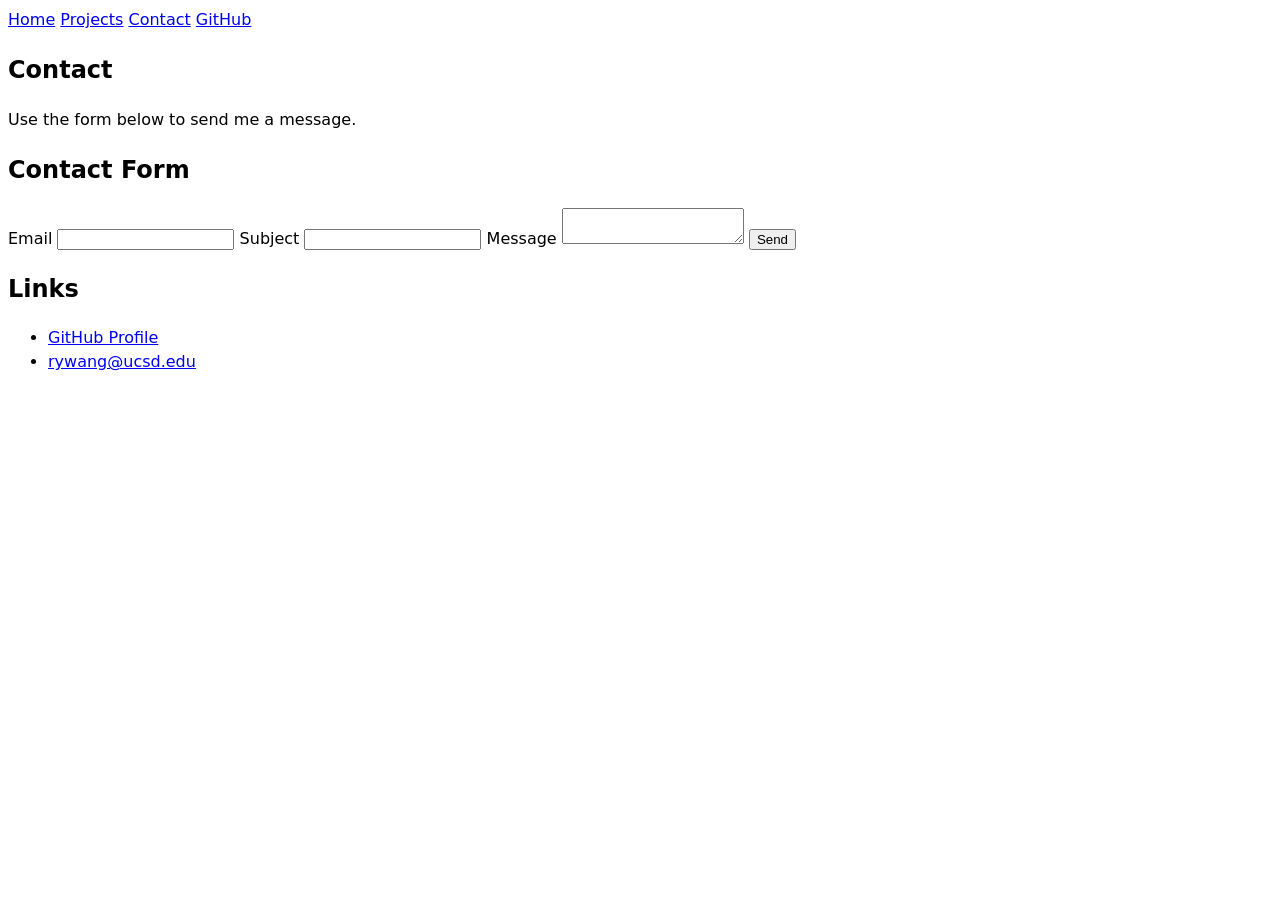
==== contact/index.html @ 393e503b "Add semantic structure to site pages" ====
<!DOCTYPE html>
<html lang="en">
<head>
  <meta charset="UTF-8">
  <meta name="viewport" content="width=device-width, initial-scale=1.0">
  <link rel="stylesheet" href="../style.css">
  <title>Contact</title>
</head>
<body>
  <nav>
    <a href="../">Home</a>
    <a href="../projects/">Projects</a>
    <a href="./">Contact</a>
    <a href="https://github.com/raymondWRW" target="_blank">GitHub</a>
  </nav>
  <section>
    <h1>Contact</h1>
    <p>Use the form below to send me a message.</p>
  </section>
  <section>
    <h2>Contact Form</h2>
    <form action="mailto:rywang@ucsd.edu" method="POST" enctype="text/plain">
      <label>
        Email
        <input name="email" type="email">
      </label>
      <label>
        Subject
        <input name="subject">
      </label>
      <label>
        Message
        <textarea name="body"></textarea>
      </label>
      <button>Send</button>
    </form>
  </section>
  <section>
    <h2>Links</h2>
    <ul>
      <li><a href="https://github.com/raymondWRW" target="_blank">GitHub Profile</a></li>
      <li><a href="mailto:rywang@ucsd.edu">rywang@ucsd.edu</a></li>
    </ul>
  </section>
</body>
</html>
---- style.css ----
body {
  /* Set line height to 1.5 times the font size
     and use the OS's UI font as the website font
   */
  font: 100%/1.5 system-ui;
}
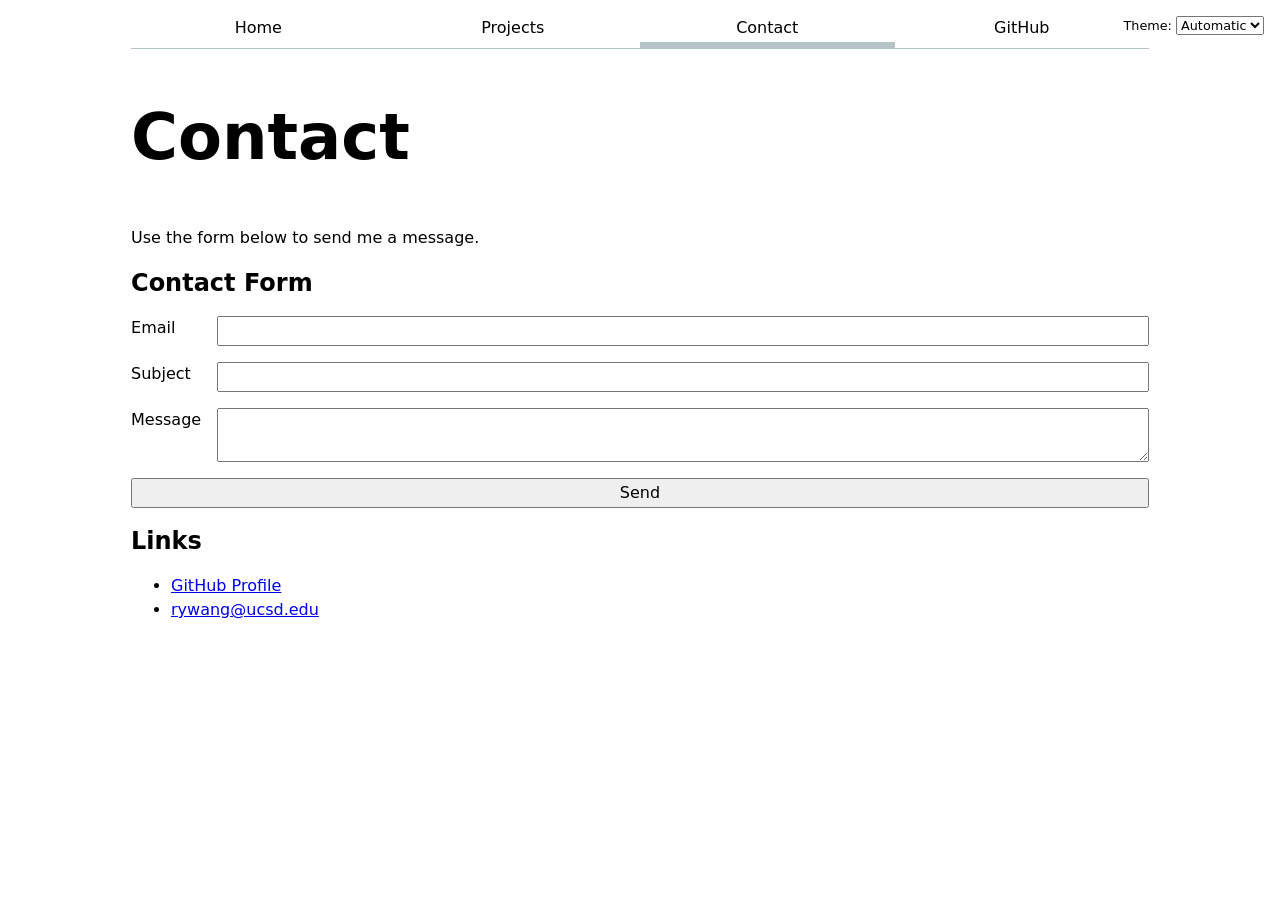
==== commit 5af2a95e: "lab4" ====
--- a/contact/index.html
+++ b/contact/index.html
@@ -4,15 +4,10 @@
   <meta charset="UTF-8">
   <meta name="viewport" content="width=device-width, initial-scale=1.0">
   <link rel="stylesheet" href="../style.css">
+  <script src="../global.js" type="module"></script>
   <title>Contact</title>
 </head>
 <body>
-  <nav>
-    <a href="../">Home</a>
-    <a href="../projects/">Projects</a>
-    <a href="./">Contact</a>
-    <a href="https://github.com/raymondWRW" target="_blank">GitHub</a>
-  </nav>
   <section>
     <h1>Contact</h1>
     <p>Use the form below to send me a message.</p>
--- a/style.css
+++ b/style.css
@@ -1,6 +1,125 @@
+html {
+  --color-accent: oklch(65% 50% 0);
+  accent-color: var(--color-accent);
+  color-scheme: light dark;
+}
+
 body {
   /* Set line height to 1.5 times the font size
      and use the OS's UI font as the website font
    */
   font: 100%/1.5 system-ui;
+  max-width: 100ch;
+  margin-inline: auto;
+  padding-inline: 1rem;
 }
+
+h1,
+h2,
+h3,
+h4,
+h5,
+h6 {
+  line-height: 1.1;
+  text-wrap: balance;
+}
+
+h1 {
+  font-size: 400%;
+}
+
+nav ul,
+nav li {
+  display: contents;
+}
+
+nav {
+  --border-color: oklch(50% 10% 200 / 40%);
+  display: flex;
+  margin-bottom: 1rem;
+  border-bottom: 1px solid var(--border-color);
+}
+
+nav a {
+  flex: 1;
+  text-decoration: none;
+  color: inherit;
+  text-align: center;
+  padding: 0.5em;
+}
+
+nav a.current {
+  border-bottom: 0.4em solid var(--border-color);
+  padding-bottom: 0.1em;
+}
+
+nav a:hover {
+  border-bottom: 0.4em solid var(--color-accent);
+}
+
+input,
+textarea,
+button,
+select {
+  font: inherit;
+}
+
+.color-scheme {
+  position: absolute;
+  top: 1rem;
+  right: 1rem;
+  font-size: 80%;
+}
+
+form {
+  display: grid;
+  grid-template-columns: auto 1fr;
+  gap: 1em;
+}
+
+form label {
+  display: grid;
+  grid-template-columns: subgrid;
+  grid-column: 1 / -1;
+}
+
+form button {
+  grid-column: 1 / -1;
+}
+
+.projects {
+  display: grid;
+  grid-template-columns: repeat(auto-fill, minmax(15em, 1fr));
+  gap: 1em;
+}
+
+.projects > article {
+  display: grid;
+  grid-template-rows: subgrid;
+  grid-row: span 3;
+  gap: 1em;
+}
+
+.projects h2 {
+  margin: 0;
+}
+
+.projects img {
+  width: 100%;
+}
+
+#profile-stats dl {
+  display: grid;
+  grid-template-columns: repeat(4, 1fr);
+  margin: 0;
+}
+
+#profile-stats dt {
+  grid-row: 1;
+  font-weight: 600;
+}
+
+#profile-stats dd {
+  grid-row: 2;
+  margin: 0;
+}
